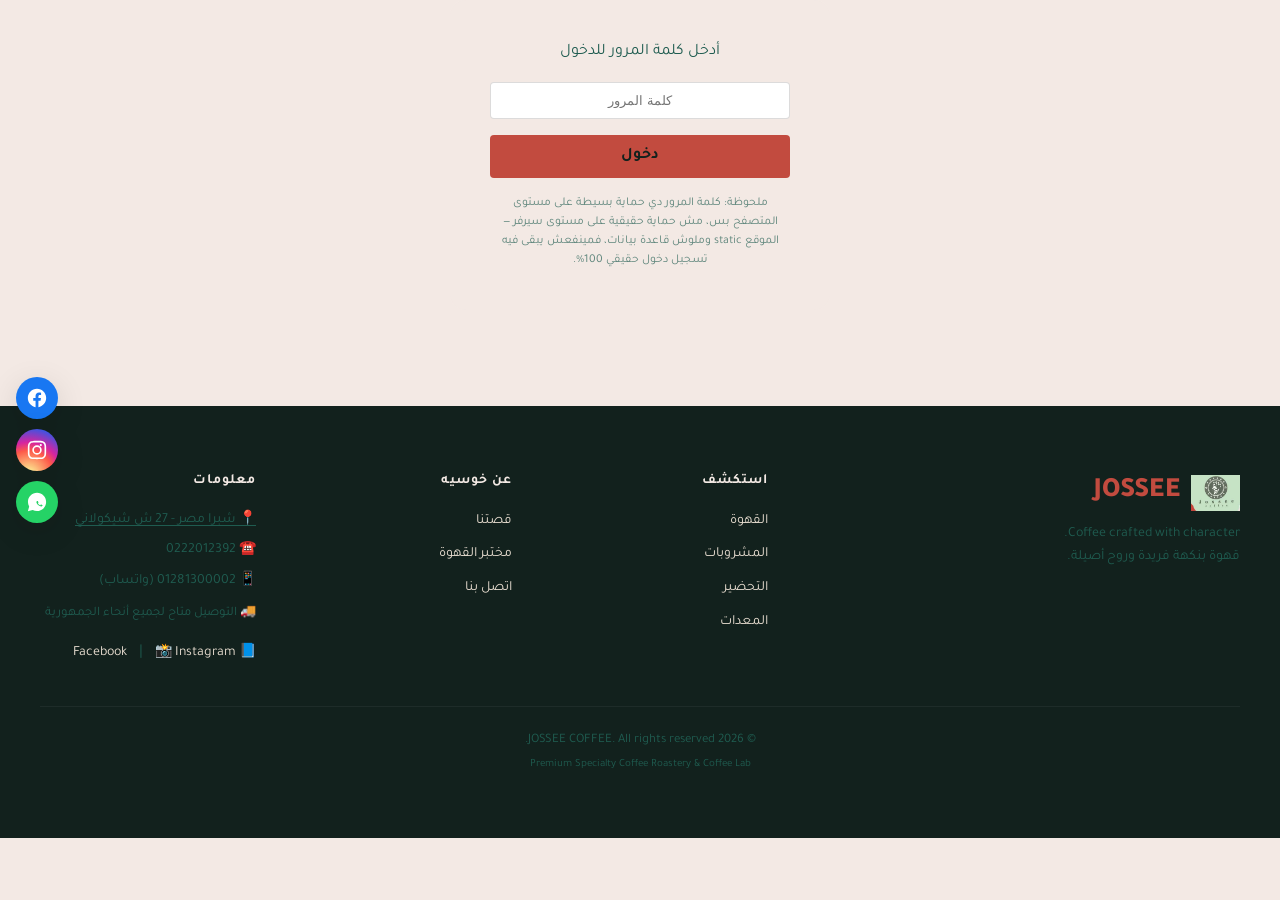
==== admin.html @ 34563fc8 "Add files via upload" ====
<!DOCTYPE html>
<html lang="ar" dir="rtl">
<head>
<!DOCTYPE html>
<html lang="ar" dir="rtl">
<head>
    <meta charset="UTF-8">
    <meta name="viewport" content="width=device-width, initial-scale=1.0">
    <title>لوحة تحكم العروض — JOSSEE COFFEE</title>
    <meta name="description" content="لوحة تحكم داخلية لإدارة بانرات العروض">
    <meta name="theme-color" content="#1F5C50">
    <!-- iOS "Add to Home Screen" support — Safari ignores the web manifest for
         standalone/status-bar behavior, so these are required separately. -->
    <meta name="apple-mobile-web-app-capable" content="yes">
    <meta name="apple-mobile-web-app-status-bar-style" content="black-translucent">
    <meta name="apple-mobile-web-app-title" content="Jossee Coffee">
    <meta name="mobile-web-app-capable" content="yes">
    <link rel="manifest" href="manifest.json">
    <link rel="icon" type="image/png" href="assets/jossee-icon-192.png">
    <link rel="apple-touch-icon" href="assets/jossee-icon-192.png">

    <!-- Open Graph / Social Sharing -->
    <meta property="og:title" content="JOSSEE COFFEE — قهوة مختصة">
    <meta property="og:description" content="قهوة مختصة عالية الجودة من أفضل المزارع العالمية. من الحبة إلى الفنجان.">
    <meta property="og:image" content="https://mohamedelghtrefy2024-jpg.github.io/jossee-website/assets/jossee-hero-cup.jpg">
    <meta property="og:url" content="https://mohamedelghtrefy2024-jpg.github.io/jossee-website/">
    <meta property="og:type" content="website">
    <meta property="og:locale" content="ar_AR">
    <meta name="twitter:card" content="summary_large_image">
    <meta name="twitter:title" content="JOSSEE COFFEE">
    <meta name="twitter:description" content="قهوة مختصة عالية الجودة">
    <meta name="twitter:image" content="https://mohamedelghtrefy2024-jpg.github.io/jossee-website/assets/jossee-hero-cup.jpg">

    <!-- Structured Data — Local Business -->
    <script type="application/ld+json">
    {
      "@context": "https://schema.org/",
      "@type": "LocalBusiness",
      "name": "Jossee Coffee",
      "image": "https://mohamedelghtrefy2024-jpg.github.io/jossee-website/assets/jossee-logo.png",
      "description": "قهوة مختصة عالية الجودة من أفضل المزارع العالمية",
      "address": {
        "@type": "PostalAddress",
        "streetAddress": "27 ش شيكولاني",
        "addressLocality": "شبرا مصر",
        "addressRegion": "القاهرة",
        "addressCountry": "EG"
      },
      "telephone": "+20222012392",
      "url": "https://mohamedelghtrefy2024-jpg.github.io/jossee-website/",
      "sameAs": [
        "https://www.facebook.com/JosseeCoffee",
        "https://www.instagram.com/josseecoffee/"
      ]
    }
    </script>
    <link rel="preconnect" href="https://fonts.googleapis.com">
    <link rel="preconnect" href="https://fonts.gstatic.com" crossorigin>
    <link href="https://fonts.googleapis.com/css2?family=Tajawal:wght@300;400;700;800;900&family=Playfair+Display:ital,wght@0,400;0,700;0,900;1,400&family=Inter:wght@300;400;500;600;700&display=swap" rel="stylesheet">
    
    <meta name="robots" content="noindex, nofollow">
    <link rel="stylesheet" href="css/style.css">
</head>
<body>
    <div id="installBanner" class="install-banner" role="region" aria-label="تثبيت التطبيق" hidden>
        <div class="install-banner-inner">
            <img src="assets/jossee-icon-192.png" alt="" class="install-banner-icon">
            <div class="install-banner-text">
                <strong id="installBannerTitle">ثبّت تطبيق Jossee Coffee</strong>
                <span id="installBannerSubtitle">وصول أسرع، وتجربة بملء الشاشة من غير المتصفح</span>
            </div>
            <button id="installBannerAction" class="install-banner-btn" type="button">تثبيت</button>
            <button id="installBannerClose" class="install-banner-close" type="button" aria-label="إغلاق">✕</button>
        </div>
    </div>
    <div class="social-float" role="complementary" aria-label="تابعنا على السوشيال ميديا">
        <a href="https://www.facebook.com/JosseeCoffee" target="_blank" rel="noopener" class="social-float-btn social-fb" aria-label="صفحتنا على فيسبوك">
            <svg viewBox="0 0 24 24" width="22" height="22" fill="currentColor" aria-hidden="true"><path d="M22 12.06C22 6.5 17.52 2 12 2S2 6.5 2 12.06c0 5 3.66 9.15 8.44 9.94v-7.03H7.9v-2.91h2.54V9.85c0-2.5 1.49-3.89 3.77-3.89 1.09 0 2.23.2 2.23.2v2.45h-1.26c-1.24 0-1.63.77-1.63 1.56v1.89h2.78l-.44 2.91h-2.34V22c4.78-.79 8.44-4.94 8.44-9.94z"/></svg>
        </a>
        <a href="https://www.instagram.com/josseecoffee/" target="_blank" rel="noopener" class="social-float-btn social-ig" aria-label="صفحتنا على انستجرام">
            <svg viewBox="0 0 24 24" width="22" height="22" fill="currentColor" aria-hidden="true"><path d="M12 2c-2.72 0-3.06.01-4.12.06-1.06.05-1.79.22-2.43.47-.66.26-1.22.6-1.77 1.16-.56.55-.9 1.11-1.16 1.77-.25.64-.42 1.37-.47 2.43C2 8.94 2 9.28 2 12s.01 3.06.06 4.12c.05 1.06.22 1.79.47 2.43.26.66.6 1.22 1.16 1.77.55.56 1.11.9 1.77 1.16.64.25 1.37.42 2.43.47C8.94 22 9.28 22 12 22s3.06-.01 4.12-.06c1.06-.05 1.79-.22 2.43-.47.66-.26 1.22-.6 1.77-1.16.56-.55.9-1.11 1.16-1.77.25-.64.42-1.37.47-2.43.05-1.06.06-1.4.06-4.12s-.01-3.06-.06-4.12c-.05-1.06-.22-1.79-.47-2.43-.26-.66-.6-1.22-1.16-1.77-.55-.56-1.11-.9-1.77-1.16-.64-.25-1.37-.42-2.43-.47C15.06 2.01 14.72 2 12 2zm0 1.8c2.67 0 2.99.01 4.04.06.98.04 1.5.21 1.86.35.47.18.8.4 1.15.75.35.35.57.68.75 1.15.14.36.31.88.35 1.86.05 1.05.06 1.37.06 4.04s-.01 2.99-.06 4.04c-.04.98-.21 1.5-.35 1.86-.18.47-.4.8-.75 1.15-.35.35-.68.57-1.15.75-.36.14-.88.31-1.86.35-1.05.05-1.37.06-4.04.06s-2.99-.01-4.04-.06c-.98-.04-1.5-.21-1.86-.35-.47-.18-.8-.4-1.15-.75-.35-.35-.57-.68-.75-1.15-.14-.36-.31-.88-.35-1.86C3.81 14.99 3.8 14.67 3.8 12s.01-2.99.06-4.04c.04-.98.21-1.5.35-1.86.18-.47.4-.8.75-1.15.35-.35.68-.57 1.15-.75.36-.14.88-.31 1.86-.35C9.01 3.81 9.33 3.8 12 3.8zm0 3.05a5.15 5.15 0 100 10.3 5.15 5.15 0 000-10.3zm0 8.5a3.35 3.35 0 110-6.7 3.35 3.35 0 010 6.7zm5.35-8.7a1.2 1.2 0 11-2.4 0 1.2 1.2 0 012.4 0z"/></svg>
        </a>
        <a href="https://wa.me/201281300002" target="_blank" rel="noopener" class="social-float-btn social-wa" aria-label="تواصل معنا على واتساب">
            <svg viewBox="0 0 24 24" width="22" height="22" fill="currentColor" aria-hidden="true"><path d="M12.04 2C6.58 2 2.13 6.45 2.13 11.91c0 1.75.46 3.45 1.32 4.95L2.05 22l5.25-1.38a9.9 9.9 0 004.74 1.2h.01c5.46 0 9.9-4.45 9.9-9.91C21.95 6.45 17.5 2 12.04 2zm5.8 14a1.6 1.6 0 01-1.1.8c-.29.06-.66.1-1.94-.42-1.63-.65-2.68-2.3-2.76-2.4-.08-.11-.66-.87-.66-1.66 0-.79.42-1.18.57-1.34.15-.16.32-.2.43-.2.11 0 .21 0 .3.01.1 0 .23-.04.36.27.13.32.44 1.1.48 1.18.04.08.06.18.01.29-.05.11-.08.18-.16.28-.08.1-.17.22-.24.29-.08.08-.17.17-.07.33.1.16.44.72.94 1.17.65.58 1.19.76 1.35.85.16.08.26.07.35-.04.1-.11.42-.49.53-.66.11-.16.22-.14.37-.08.15.05.96.45 1.12.53.16.08.27.12.31.19.04.07.04.4-.09.79z"/></svg>
        </a>
    </div>

    <!-- ============================================================
       NAVIGATION
    <nav class="navbar" id="navbar" role="navigation" aria-label="Main navigation">
        <a href="/" class="navbar-logo" style="display:flex; align-items:center; gap:10px;">
            <img src="assets/jossee-logo.png" alt="Jossee Coffee" style="height:42px; width:auto; object-fit:contain;">
            <span style="font-family:var(--font-latin); font-weight:800; letter-spacing:1px;">JOSSEE</span>
        </a>
        <button class="nav-toggle" id="navToggle" aria-label="Toggle menu" aria-expanded="false">
            <span></span><span></span><span></span>
        </button>
        <button class="cart-nav-btn" id="cartNavBtn" aria-label="عرض السلة">
            🛒 <span class="cart-nav-badge" id="cartBadge" style="display:none;">0</span>
        </button>
        <ul class="nav-links" id="navLinks">
            <li><a href="index.html">الرئيسية</a></li>
            <li><a href="story.html">قصتنا</a></li>
            <li><a href="coffee.html">القهوة</a></li>
            <li><a href="brewing.html">التحضير</a></li>
            <li><a href="education.html">موسوعة القهوة</a></li>
            <li><a href="drinks.html">المشروبات</a></li>
            <li><a href="equipment.html">المعدات</a></li>
            <li><a href="lab.html">مختبر القهوة</a></li>

            <li>
                <button class="lang-toggle" onclick="toggleLanguage()" aria-label="Toggle language">
                    EN
                </button>
            </li>
        </ul>
    </nav>

    <section style="background: var(--cream); min-height: 70vh;">
        <div class="container" style="max-width: 900px;">
            <div style="text-align: center; margin-bottom: var(--space-xl);">
                <span class="section-label">ADMIN</span>
                <h2 class="section-title">إدارة بانرات العروض</h2>
                <p class="section-subtitle">أضف / عدّل / احذف عروض بن كذا سعره كذا اللي بتظهر في الصفحة الرئيسية</p>
            </div>

            <!-- Password gate -->
            <div id="adminGate" style="max-width: 380px; margin: 0 auto; background: var(--beige); padding: var(--space-xl); border-radius: var(--radius-lg); text-align: center;">
                <p style="margin-bottom: var(--space-md); color: var(--coffee-brown);">أدخل كلمة المرور للدخول</p>
                <input type="password" id="adminPassInput" placeholder="كلمة المرور" style="width: 100%; padding: 10px; border: 1px solid rgba(23,18,15,0.15); border-radius: var(--radius-sm); margin-bottom: var(--space-md); text-align: center;">
                <button id="adminLoginBtn" class="btn btn-primary" style="width: 100%; justify-content: center; padding: 12px;">دخول</button>
                <p id="adminGateMsg" style="color: #c0392b; font-size: 13px; margin-top: var(--space-sm); display: none;">كلمة المرور غلط</p>
                <p style="font-size: 12px; color: var(--coffee-brown); opacity: 0.7; margin-top: var(--space-md);">
                    ملحوظة: كلمة المرور دي حماية بسيطة على مستوى المتصفح بس، مش حماية حقيقية على مستوى سيرفر —
                    الموقع static وملوش قاعدة بيانات، فمينفعش يبقى فيه تسجيل دخول حقيقي 100%.
                </p>
            </div>

            <!-- Admin panel (shown after correct password) -->
            <div id="adminPanel" style="display: none;">
                <div style="background: #fff8ec; border: 1px solid rgba(212,163,54,0.35); border-radius: var(--radius-md); padding: var(--space-md); margin-bottom: var(--space-lg); font-size: 14px; line-height: 1.9;">
                    ⚠️ <strong>مهم:</strong> الموقع مستضاف بدون سيرفر (static)، يعني أي تعديل هنا بيتحفظ على <strong>متصفحك انت بس</strong>.
                    عشان العرض يظهر لكل الزوار، لازم بعد ما تخلص تعديل تدوس على زرار
                    <strong>"نسخ كود البيانات"</strong> تحت، وتحط الكود ده مكان محتوى ملف <code>js/banners.js</code> (الجزء الخاص بـ DEFAULT_BANNERS) وترفعه تاني على استضافة الموقع.
                </div>

                <div id="bannersList" style="display: flex; flex-direction: column; gap: var(--space-md); margin-bottom: var(--space-xl);"></div>

                <button id="addBannerBtn" class="btn btn-outline" style="width: 100%; justify-content: center; padding: 12px; margin-bottom: var(--space-lg);">+ إضافة عرض جديد</button>

                <div style="display: flex; gap: var(--space-md); flex-wrap: wrap;">
                    <button id="copyDataBtn" class="btn btn-primary" style="flex: 1; justify-content: center; padding: 14px;">📋 نسخ كود البيانات</button>
                    <button id="resetDataBtn" class="btn btn-outline" style="flex: 1; justify-content: center; padding: 14px;">استعادة الافتراضي</button>
                </div>
                <div id="copyMsg" style="text-align: center; color: var(--coffee-brown); margin-top: var(--space-sm); display: none;">✅ اتنسخ! الصق الكود مكان DEFAULT_BANNERS في js/banners.js</div>

                <div style="margin-top: var(--space-2xl); padding-top: var(--space-lg); border-top: 1px solid rgba(23,18,15,0.08);">
                    <h3 style="font-size: 16px; margin-bottom: var(--space-sm);">معاينة مباشرة</h3>
                    <div id="promoBannerSlot"></div>
                </div>
            </div>
        </div>
    </section>


    <footer class="footer" id="contact">
        <div class="container">
            <div class="footer-grid">
                <div>
                    <div class="footer-brand" style="display:flex; align-items:center; gap:10px;">
                        <img src="assets/jossee-logo.png" alt="Jossee Coffee" style="height:36px; width:auto; object-fit:contain;">
                        <span>JOSSEE</span>
                    </div>
                    <p class="footer-tagline">Coffee crafted with character.<br>قهوة بنكهة فريدة وروح أصيلة.</p>
                </div>
                <div>
                    <div class="footer-heading">استكشف</div>
                    <ul class="footer-links">
                        <li><a href="#coffee">القهوة</a></li>
                        <li><a href="#drinks">المشروبات</a></li>
                        <li><a href="#brewing">التحضير</a></li>
                        <li><a href="#equipment">المعدات</a></li>
                    </ul>
                </div>
                <div>
                    <div class="footer-heading">عن خوسيه</div>
                    <ul class="footer-links">
                        <li><a href="#story">قصتنا</a></li>
                        <li><a href="#lab">مختبر القهوة</a></li>
                        <li><a href="#contact">اتصل بنا</a></li>
                    </ul>
                </div>
                <div>
                    <div class="footer-heading">معلومات</div>
                    <ul class="footer-links">
                        <li style="font-size: 14px;"><a href="https://maps.app.goo.gl/hpzLYSwPvzUAKjPC9" target="_blank" rel="noopener" style="color: var(--coffee-brown); text-decoration: underline; text-underline-offset: 3px;">📍 شبرا مصر - 27 ش شيكولاني</a></li>
                        <li style="color: var(--coffee-brown); font-size: 14px;">☎️ 0222012392</li>
                        <li style="color: var(--coffee-brown); font-size: 14px;">
                            <a href="https://wa.me/201281300002" target="_blank" style="color: var(--coffee-brown);">📱 01281300002 (واتساب)</a>
                        </li>
                        <li style="color: var(--coffee-brown); font-size: 13px; margin-top: 4px;">🚚 التوصيل متاح لجميع أنحاء الجمهورية</li>
                        <li style="margin-top: var(--space-sm);">
                            <a href="https://www.facebook.com/JosseeCoffee" target="_blank" style="color: var(--sand); font-size: 14px;">📘 Facebook</a>
                            <span style="margin: 0 8px; color: var(--coffee-brown);">|</span>
                            <a href="https://www.instagram.com/josseecoffee/" target="_blank" style="color: var(--sand); font-size: 14px;">📸 Instagram</a>
                        </li>
                    </ul>
                </div>
            </div>
            <div class="footer-bottom">
                © 2026 JOSSEE COFFEE. All rights reserved.
                <span style="display: block; font-size: 11px; margin-top: var(--space-xs);">
                    Premium Specialty Coffee Roastery & Coffee Lab
                </span>
            </div>
        </div>
    </footer>

    <script src="js/banners.js"></script>
    <script src="js/admin.js"></script>
</body>
</html>
---- css/style.css ----
/* ============================================================
           JOSSEE COFFEE DESIGN SYSTEM — COMPLETE
           ============================================================ */
        
        :root {
            /* Colors — sampled directly from the real Jossee Coffee menu photos & logo
               (cover page teal, ribbon coral, cream card background, mint logo shield).
               Variable NAMES kept as-is (coffee-brown, gold-light, etc.) so nothing else
               in this file needs to change — only the real hex values underneath. */
            --espresso-black: #12211D;   /* darkest text / dark sections — was brown, now near-black teal */
            --deep-brown: #163A33;       /* deep teal panel bg */
            --dark-roast: #1B4D44;       /* mid-dark teal */
            --coffee-brown: #1F5C50;     /* PRIMARY BRAND COLOR — real teal from logo & cover page (109 uses) */
            --medium-roast: #4C8A7C;     /* lighter teal accent */
            --warm-cream: #D9C2A8;       /* warm neutral tan */
            --sand: #EADFD2;             /* soft cream-tan neutral */
            --beige: #F3E9E4;            /* cream background — sampled from menu card bg */
            --cream: #FBF7F3;            /* lightest cream background */
            --gold: #B4342E;             /* PRIMARY ACCENT / CTA — real coral-red from ribbon */
            --gold-light: #C24B3F;       /* accent hover / secondary highlight (22 uses) */
            --gold-dark: #8F241F;        /* darker accent for pressed states */
            --mint: #C6E3C7;             /* logo shield mint — used for soft badges only */
            --terracotta: #B35F35;       /* Italian-coffee category accent, sampled from menu header bars */
            
            /* Typography */
            --font-arabic: 'Tajawal', 'Cairo', 'Noto Sans Arabic', sans-serif;
            --font-latin: 'Playfair Display', 'Georgia', serif;
            --font-ui: 'Inter', -apple-system, sans-serif;
            
            /* Spacing */
            --space-xs: 4px;
            --space-sm: 8px;
            --space-md: 16px;
            --space-lg: 24px;
            --space-xl: 40px;
            --space-2xl: 64px;
            --space-3xl: 96px;
            
            /* Shadows */
            --shadow-sm: 0 2px 8px rgba(23, 18, 15, 0.08);
            --shadow-md: 0 8px 32px rgba(23, 18, 15, 0.12);
            --shadow-lg: 0 16px 64px rgba(23, 18, 15, 0.16);
            --shadow-xl: 0 32px 96px rgba(23, 18, 15, 0.24);
            
            /* Border Radius */
            --radius-sm: 4px;
            --radius-md: 8px;
            --radius-lg: 16px;
            --radius-xl: 24px;
            
            /* Transitions */
            --transition-fast: 200ms ease;
            --transition-medium: 400ms ease;
            --transition-slow: 600ms ease;
            --transition-extra-slow: 800ms ease;
        }
        
        /* Reset */
        * {
            margin: 0;
            padding: 0;
            box-sizing: border-box;
        }
        
        html {
            scroll-behavior: smooth;
        }
        
        body {
            font-family: var(--font-arabic);
            background: var(--beige);
            color: var(--espresso-black);
            line-height: 1.6;
            -webkit-font-smoothing: antialiased;
            -moz-osx-font-smoothing: grayscale;
            margin-top: var(--install-banner-offset, 0px);
            transition: margin-top 0.35s ease;
        }
        
        /* Typography */
        h1, h2, h3, h4, h5, h6 {
            font-weight: 800;
            letter-spacing: -0.02em;
            line-height: 1.2;
        }
        
        .latin-text {
            font-family: var(--font-latin);
            font-weight: 400;
        }
        
        .latin-text-bold {
            font-family: var(--font-latin);
            font-weight: 700;
        }
        
        a {
            text-decoration: none;
            color: inherit;
        }
        
        img {
            max-width: 100%;
            height: auto;
            display: block;
        }
        
        /* Scrollbar */
        ::-webkit-scrollbar {
            width: 8px;
        }
        ::-webkit-scrollbar-track {
            background: var(--beige);
        }
        ::-webkit-scrollbar-thumb {
            background: var(--coffee-brown);
            border-radius: 4px;
        }
        ::-webkit-scrollbar-thumb:hover {
            background: var(--dark-roast);
        }
        
        /* Selection */
        ::selection {
            background: var(--gold-light);
            color: var(--espresso-black);
        }
        
        /* ============================================================
           IMAGE TREATMENT
           ============================================================ */
        .coffee-image {
            border-radius: var(--radius-md);
            overflow: hidden;
            position: relative;
        }
        
        .coffee-image::after {
            content: '';
            position: absolute;
            inset: 0;
            background: linear-gradient(180deg, transparent 60%, rgba(23, 18, 15, 0.3) 100%);
            pointer-events: none;
        }
        
        .coffee-image img {
            transition: transform var(--transition-medium);
            width: 100%;
            height: 100%;
            object-fit: cover;
        }
        
        .coffee-image:hover img {
            transform: scale(1.03);
        }
        
        /* ============================================================
           HERO SECTION
           ============================================================ */
        .hero {
            min-height: 100vh;
            display: flex;
            align-items: center;
            position: relative;
            background: var(--espresso-black);
            color: var(--beige);
            overflow: hidden;
            padding: var(--space-2xl) var(--space-xl);
        }
        
        .hero-background {
            position: absolute;
            inset: 0;
            z-index: 0;
        }
        
        .hero-background img {
            width: 100%;
            height: 100%;
            object-fit: cover;
            opacity: 0.5;
        }
        
        .hero-background::after {
            content: '';
            position: absolute;
            inset: 0;
            background: linear-gradient(135deg, rgba(18, 33, 29, 0.92) 0%, rgba(18, 33, 29, 0.45) 100%);
        }
        
        .hero-content {
            position: relative;
            z-index: 1;
            max-width: 800px;
        }
        
        .hero-eyebrow {
            font-size: 14px;
            letter-spacing: 4px;
            text-transform: uppercase;
            color: var(--gold-light);
            margin-bottom: var(--space-md);
            font-weight: 700;
        }
        
        .hero-title {
            font-size: clamp(3rem, 8vw, 7rem);
            font-weight: 900;
            line-height: 0.9;
            margin-bottom: var(--space-md);
        }
        
        .hero-title .latin-text {
            display: block;
            font-size: clamp(2rem, 5vw, 4rem);
            font-weight: 400;
            color: var(--gold-light);
            letter-spacing: 8px;
        }
        
        .hero-subtitle {
            font-size: clamp(1.2rem, 2vw, 1.8rem);
            color: var(--sand);
            margin-bottom: var(--space-xl);
            max-width: 600px;
            font-weight: 300;
            line-height: 1.6;
        }
        
        .hero-cta-group {
            display: flex;
            gap: var(--space-md);
            flex-wrap: wrap;
        }
        
        /* ============================================================
           BUTTON SYSTEM
           ============================================================ */
        .btn {
            display: inline-flex;
            align-items: center;
            gap: var(--space-sm);
            padding: 16px 40px;
            border: none;
            border-radius: var(--radius-sm);
            font-family: var(--font-arabic);
            font-weight: 700;
            font-size: 16px;
            cursor: pointer;
            transition: all var(--transition-fast);
            text-decoration: none;
        }
        
        .btn-primary {
            background: var(--gold-light);
            color: var(--espresso-black);
        }
        
        .btn-primary:hover {
            background: var(--gold-dark);
            transform: translateY(-2px);
            box-shadow: var(--shadow-lg);
        }
        
        .btn-secondary {
            background: transparent;
            color: var(--beige);
            border: 2px solid var(--beige);
        }
        
        .btn-secondary:hover {
            background: var(--beige);
            color: var(--espresso-black);
        }
        
        .btn-outline {
            background: transparent;
            color: var(--coffee-brown);
            border: 2px solid var(--coffee-brown);
        }
        
        .btn-outline:hover {
            background: var(--coffee-brown);
            color: var(--beige);
        }
        
        .btn-sm {
            padding: 8px 20px;
            font-size: 13px;
        }
        
        .btn-lg {
            padding: 20px 48px;
            font-size: 18px;
        }
        
        /* ============================================================
           NAVIGATION
           ============================================================ */
        .navbar {
            position: fixed;
            top: var(--install-banner-offset, 0px);
            left: 0;
            right: 0;
            z-index: 1000;
            padding: var(--space-md) var(--space-xl);
            background: rgba(23, 18, 15, 0.95);
            backdrop-filter: blur(12px);
            display: flex;
            justify-content: space-between;
            align-items: center;
            border-bottom: 1px solid rgba(255, 255, 255, 0.05);
            transition: all var(--transition-medium), top 0.35s ease;
        }
        
        .navbar.scrolled {
            background: rgba(23, 18, 15, 0.98);
            box-shadow: var(--shadow-lg);
        }
        
        .navbar-logo {
            font-size: 24px;
            font-weight: 900;
            color: var(--beige);
            text-decoration: none;
            letter-spacing: 2px;
        }
        
        .navbar-logo span {
            color: var(--gold-light);
        }
        
        .nav-links {
            display: flex;
            gap: var(--space-lg);
            list-style: none;
            align-items: center;
        }
        
        .nav-links a {
            color: var(--sand);
            text-decoration: none;
            font-size: 14px;
            font-weight: 500;
            transition: color var(--transition-fast);
            letter-spacing: 0.5px;
        }
        
        .nav-links a:hover {
            color: var(--gold-light);
        }
        
        .nav-links .lang-toggle {
            background: none;
            border: 1px solid rgba(255,255,255,0.1);
            color: var(--sand);
            padding: 4px 12px;
            border-radius: var(--radius-sm);
            cursor: pointer;
            font-size: 12px;
            transition: all var(--transition-fast);
        }
        
        .nav-links .lang-toggle:hover {
            border-color: var(--gold-light);
            color: var(--gold-light);
        }
        
        .nav-toggle {
            display: none;
            flex-direction: column;
            gap: 5px;
            background: none;
            border: none;
            cursor: pointer;
            padding: 4px;
        }
        
        .nav-toggle span {
            display: block;
            width: 28px;
            height: 2px;
            background: var(--beige);
            transition: all var(--transition-fast);
        }
        
        .nav-toggle.active span:nth-child(1) {
            transform: rotate(45deg) translate(5px, 5px);
        }
        .nav-toggle.active span:nth-child(2) {
            opacity: 0;
        }
        .nav-toggle.active span:nth-child(3) {
            transform: rotate(-45deg) translate(5px, -5px);
        }
        
        /* ============================================================
           COFFEE CARDS
           ============================================================ */
        .coffee-card {
            background: var(--cream);
            border-radius: var(--radius-lg);
            overflow: hidden;
            transition: all var(--transition-medium);
            border: 1px solid rgba(23, 18, 15, 0.04);
            cursor: pointer;
        }
        
        .coffee-card:hover {
            transform: translateY(-8px);
            box-shadow: var(--shadow-lg);
            border-color: rgba(23, 18, 15, 0.08);
        }
        
        .coffee-card-image {
            height: 220px;
            overflow: hidden;
            position: relative;
        }
        
        .coffee-card-image img {
            width: 100%;
            height: 100%;
            object-fit: cover;
            transition: transform var(--transition-medium);
        }
        
        .coffee-card:hover .coffee-card-image img {
            transform: scale(1.05);
        }
        
        .coffee-card-content {
            padding: var(--space-lg);
        }
        
        .coffee-card-title {
            font-size: 20px;
            font-weight: 800;
            margin-bottom: var(--space-xs);
        }
        
        .coffee-card-origin {
            font-size: 14px;
            color: var(--coffee-brown);
            margin-bottom: var(--space-sm);
        }
        
        .coffee-card-tags {
            display: flex;
            flex-wrap: wrap;
            gap: var(--space-xs);
            margin-bottom: var(--space-md);
        }
        
        .coffee-tag {
            font-size: 11px;
            padding: 4px 12px;
            border-radius: 20px;
            background: rgba(90, 56, 40, 0.08);
            color: var(--coffee-brown);
            font-weight: 600;
        }
        
        .coffee-card-footer {
            display: flex;
            justify-content: space-between;
            align-items: center;
            padding-top: var(--space-md);
            border-top: 1px solid rgba(23, 18, 15, 0.06);
        }
        
        .coffee-card-price {
            font-size: 18px;
            font-weight: 800;
            color: var(--espresso-black);
        }
        
        .coffee-card-price small {
            font-weight: 400;
            font-size: 13px;
            color: var(--coffee-brown);
        }
        
        .coffee-card .btn-view {
            opacity: 0;
            transform: translateY(10px);
            transition: all var(--transition-fast);
        }
        
        .coffee-card:hover .btn-view {
            opacity: 1;
            transform: translateY(0);
        }
        
        /* ============================================================
           FLAVOR TAGS
           ============================================================ */
        .flavor-tag-chocolate { background: rgba(90, 56, 40, 0.15); color: #5A3828; }
        .flavor-tag-citrus { background: rgba(212, 168, 67, 0.2); color: #8A6A2B; }
        .flavor-tag-berry { background: rgba(139, 58, 98, 0.12); color: #8B3A62; }
        .flavor-tag-floral { background: rgba(120, 80, 140, 0.12); color: #6A4A7A; }
        .flavor-tag-nutty { background: rgba(180, 140, 100, 0.15); color: #8A6A4A; }
        .flavor-tag-spicy { background: rgba(180, 60, 30, 0.12); color: #A04020; }
        .flavor-tag-sweet { background: rgba(200, 160, 80, 0.15); color: #8A7A3A; }
        .flavor-tag-woody { background: rgba(120, 100, 80, 0.15); color: #6A5A4A; }
        .flavor-tag-earthy { background: rgba(100, 80, 60, 0.12); color: #5A4A3A; }
        
        /* ============================================================
           FLAVOR BARS
           ============================================================ */
        .flavor-bars {
            display: flex;
            flex-direction: column;
            gap: var(--space-sm);
            margin: var(--space-md) 0;
        }
        
        .flavor-bar {
            display: flex;
            align-items: center;
            gap: var(--space-md);
        }
        
        .flavor-bar-label {
            width: 100px;
            font-size: 13px;
            font-weight: 600;
            color: var(--coffee-brown);
        }
        
        .flavor-bar-track {
            flex: 1;
            height: 6px;
            background: rgba(23, 18, 15, 0.06);
            border-radius: 4px;
            overflow: hidden;
        }
        
        .flavor-bar-fill {
            height: 100%;
            border-radius: 4px;
            background: var(--coffee-brown);
            transition: width var(--transition-slow);
        }
        
        .flavor-bar-value {
            width: 30px;
            font-size: 13px;
            font-weight: 700;
            color: var(--espresso-black);
        }
        
        /* ============================================================
           SCROLL REVEAL
           ============================================================ */
        .scroll-reveal {
            opacity: 0;
            transform: translateY(40px);
            transition: all var(--transition-slow);
        }
        
        .scroll-reveal.visible {
            opacity: 1;
            transform: translateY(0);
        }
        
        /* ============================================================
           FOOTER
           ============================================================ */
        .footer {
            background: var(--espresso-black);
            color: var(--sand);
            padding: var(--space-2xl) var(--space-xl);
            margin-top: var(--space-3xl);
        }
        
        .footer-grid {
            display: grid;
            grid-template-columns: 2fr 1fr 1fr 1fr;
            gap: var(--space-xl);
            max-width: 1200px;
            margin: 0 auto;
        }
        
        .footer-brand {
            font-size: 28px;
            font-weight: 900;
            color: var(--beige);
            margin-bottom: var(--space-sm);
        }
        
        .footer-brand span {
            color: var(--gold-light);
        }
        
        .footer-tagline {
            color: var(--coffee-brown);
            font-size: 14px;
            max-width: 300px;
        }
        
        .footer-heading {
            color: var(--beige);
            font-size: 14px;
            font-weight: 700;
            letter-spacing: 1px;
            margin-bottom: var(--space-md);
        }
        
        .footer-links {
            list-style: none;
            display: flex;
            flex-direction: column;
            gap: var(--space-sm);
        }
        
        .footer-links a {
            color: var(--sand);
            text-decoration: none;
            font-size: 14px;
            transition: color var(--transition-fast);
        }
        
        .footer-links a:hover {
            color: var(--gold-light);
        }
        
        .footer-bottom {
            border-top: 1px solid rgba(255, 255, 255, 0.05);
            padding-top: var(--space-lg);
            margin-top: var(--space-xl);
            text-align: center;
            font-size: 13px;
            color: var(--coffee-brown);
        }
        
        /* ============================================================
           SECTIONS
           ============================================================ */
        section {
            padding: var(--space-3xl) var(--space-xl);
        }
        
        .section-label {
            color: var(--coffee-brown);
            font-weight: 700;
            letter-spacing: 2px;
            font-size: 14px;
            display: block;
            text-align: center;
        }
        
        .section-title {
            font-size: clamp(2rem, 4vw, 3rem);
            text-align: center;
            margin: var(--space-sm) 0 var(--space-md);
        }
        
        .section-subtitle {
            color: var(--coffee-brown);
            text-align: center;
            max-width: 600px;
            margin: 0 auto;
            font-size: 1.1rem;
        }
        
        /* ============================================================
           COFFEE LAB
           ============================================================ */
        .lab-card {
            background: rgba(255,255,255,0.04);
            padding: var(--space-xl);
            border-radius: var(--radius-md);
            border: 1px solid rgba(255,255,255,0.06);
            transition: all var(--transition-medium);
        }
        
        .lab-card:hover {
            background: rgba(255,255,255,0.06);
            transform: translateY(-4px);
            border-color: rgba(255,255,255,0.1);
        }
        
        .lab-icon {
            font-size: 32px;
            margin-bottom: var(--space-sm);
        }
        
        .lab-title {
            font-size: 18px;
            margin-bottom: var(--space-xs);
        }
        
        .lab-desc {
            color: var(--sand);
            font-size: 14px;
            margin-bottom: var(--space-md);
        }
        
        /* ============================================================
           BLEND BUILDER
           ============================================================ */
        .blend-bean-select {
            flex: 1;
            padding: 10px;
            background: rgba(255,255,255,0.06);
            color: var(--beige);
            border: 1px solid rgba(255,255,255,0.08);
            border-radius: var(--radius-sm);
            margin-right: var(--space-md);
            font-family: var(--font-arabic);
            font-size: 14px;
        }
        
        .blend-bean-select option {
            background: var(--espresso-black);
            color: var(--beige);
        }
        
        .blend-slider {
            flex: 1;
            height: 4px;
            -webkit-appearance: none;
            appearance: none;
            background: var(--coffee-brown);
            border-radius: 4px;
            outline: none;
        }
        
        .blend-slider::-webkit-slider-thumb {
            -webkit-appearance: none;
            appearance: none;
            width: 16px;
            height: 16px;
            border-radius: 50%;
            background: var(--gold-light);
            cursor: pointer;
        }
        
        .blend-slider::-moz-range-thumb {
            width: 16px;
            height: 16px;
            border-radius: 50%;
            background: var(--gold-light);
            cursor: pointer;
            border: none;
        }
        
        .blend-percentage {
            min-width: 50px;
            font-weight: 700;
            color: var(--gold-light);
            font-size: 16px;
        }
        
        .blend-remove {
            background: rgba(255,70,70,0.15);
            color: #FF6B6B;
            border: none;
            padding: 6px 12px;
            border-radius: var(--radius-sm);
            cursor: pointer;
            font-size: 12px;
            transition: all var(--transition-fast);
        }
        
        .blend-remove:hover {
            background: rgba(255,70,70,0.25);
        }
        
        /* ============================================================
           RESPONSIVE
           ============================================================ */
        @media (max-width: 1200px) {
            .footer-grid {
                grid-template-columns: 1fr 1fr 1fr;
            }
        }
        
        @media (max-width: 992px) {
            .hero-title {
                font-size: clamp(2.5rem, 10vw, 4rem);
            }
            .hero-title .latin-text {
                font-size: clamp(1.5rem, 5vw, 2.5rem);
            }
        }
        
        @media (max-width: 768px) {
            .nav-toggle {
                display: flex;
            }
            
            .nav-links {
                display: none;
                position: absolute;
                top: 100%;
                left: 0;
                right: 0;
                flex-direction: column;
                background: var(--espresso-black);
                padding: var(--space-lg);
                gap: var(--space-md);
                border-bottom: 1px solid rgba(255, 255, 255, 0.05);
            }
            
            .nav-links.open {
                display: flex;
            }
            
            .hero {
                padding: var(--space-xl) var(--space-md);
                min-height: 90vh;
            }
            
            .hero-title {
                font-size: clamp(2rem, 12vw, 3rem);
            }
            
            .hero-cta-group {
                flex-direction: column;
                width: 100%;
            }
            
            .hero-cta-group .btn {
                width: 100%;
                justify-content: center;
            }
            
            .navbar {
                padding: var(--space-sm) var(--space-md);
            }
            
            section {
                padding: var(--space-2xl) var(--space-md);
            }
            
            .footer-grid {
                grid-template-columns: 1fr;
                gap: var(--space-lg);
            }
            
            .coffee-card-image {
                height: 180px;
            }
            
            .flavor-bar-label {
                width: 70px;
                font-size: 12px;
            }
            
            .lab-card {
                padding: var(--space-lg);
            }
            
            #detailContent {
                grid-template-columns: 1fr !important;
            }
            
            #detailContent > div:first-child {
                height: 300px;
            }
        }
        
        @media (max-width: 480px) {
            .hero-title {
                font-size: clamp(1.8rem, 10vw, 2.5rem);
            }
            .hero-subtitle {
                font-size: 1rem;
            }
            .btn {
                padding: 12px 24px;
                font-size: 14px;
            }
            .coffee-card-title {
                font-size: 17px;
            }
        }
        
        /* ============================================================
           UTILITY CLASSES
           ============================================================ */
        .container {
            max-width: 1200px;
            margin: 0 auto;
        }
        
        .grid-2 {
            display: grid;
            grid-template-columns: 1fr 1fr;
            gap: var(--space-xl);
        }
        
        .grid-3 {
            display: grid;
            grid-template-columns: repeat(3, 1fr);
            gap: var(--space-lg);
        }
        
        .grid-4 {
            display: grid;
            grid-template-columns: repeat(4, 1fr);
            gap: var(--space-lg);
        }
        
        .text-center {
            text-align: center;
        }
        
        .text-coffee {
            color: var(--coffee-brown);
        }
        
        .text-gold {
            color: var(--gold-light);
        }
        
        .bg-beige {
            background: var(--beige);
        }
        
        .bg-cream {
            background: var(--cream);
        }
        
        .bg-espresso {
            background: var(--espresso-black);
            color: var(--beige);
        }
        
        .mt-lg {
            margin-top: var(--space-lg);
        }
        
        .mt-xl {
            margin-top: var(--space-xl);
        }
        
        .mb-lg {
            margin-bottom: var(--space-lg);
        }
        
        .mb-xl {
            margin-bottom: var(--space-xl);
        }
        
        .p-lg {
            padding: var(--space-lg);
        }
        
        .p-xl {
            padding: var(--space-xl);
        }
        
        .rounded {
            border-radius: var(--radius-md);
        }
        
        .rounded-lg {
            border-radius: var(--radius-lg);
        }
        
        .shadow {
            box-shadow: var(--shadow-md);
        }
        
        .border-coffee {
            border: 1px solid rgba(90, 56, 40, 0.12);
        }
        
        /* Reduced Motion */
        @media (prefers-reduced-motion: reduce) {
            *,
            *::before,
            *::after {
                animation-duration: 0.01ms !important;
                animation-iteration-count: 1 !important;
                transition-duration: 0.01ms !important;
            }
            .scroll-reveal {
                opacity: 1;
                transform: none;
            }
        }
        
        /* Animations */
        @keyframes fadeIn {
            from { opacity: 0; transform: translateY(20px); }
            to { opacity: 1; transform: translateY(0); }
        }
        
        @keyframes fadeInScale {
            from { opacity: 0; transform: scale(0.95); }
            to { opacity: 1; transform: scale(1); }
        }
        
        @keyframes shimmer {
            0% { background-position: 200% 0; }
            100% { background-position: -200% 0; }
        }
        
        .fade-in {
            animation: fadeIn 600ms ease forwards;
        }
        
        .fade-in-scale {
            animation: fadeInScale 400ms ease forwards;
        }
        
        /* Skeleton */
        .skeleton {
            background: linear-gradient(90deg, rgba(23, 18, 15, 0.04) 25%, rgba(23, 18, 15, 0.08) 50%, rgba(23, 18, 15, 0.04) 75%);
            background-size: 200% 100%;
            animation: shimmer 1.5s infinite;
            border-radius: var(--radius-sm);
        }
        
        /* Coffee Detail Modal */
        .coffee-detail-modal {
            position: fixed;
            inset: 0;
            z-index: 10000;
            background: rgba(23, 18, 15, 0.95);
            padding: var(--space-xl);
            overflow-y: auto;
            animation: fadeIn 400ms ease;
            display: none;
        }
        
        .coffee-detail-modal.active {
            display: flex;
            align-items: center;
            justify-content: center;
        }
        
        .coffee-detail-content {
            background: var(--beige);
            max-width: 900px;
            width: 100%;
            border-radius: var(--radius-lg);
            padding: var(--space-2xl);
            position: relative;
            max-height: 90vh;
            overflow-y: auto;
        }
        
        .coffee-detail-close {
            position: absolute;
            top: var(--space-lg);
            left: var(--space-lg);
            background: none;
            border: none;
            font-size: 32px;
            cursor: pointer;
            color: var(--coffee-brown);
            transition: all var(--transition-fast);
        }
        
        .coffee-detail-close:hover {
            transform: rotate(90deg);
        }
        
        /* Responsive grid for cards */
        .coffee-grid {
            display: grid;
            grid-template-columns: repeat(auto-fill, minmax(300px, 1fr));
            gap: var(--space-lg);
        }
        
        @media (max-width: 768px) {
            .coffee-grid {
                grid-template-columns: 1fr 1fr;
                gap: var(--space-md);
            }
        }
        
        @media (max-width: 480px) {
            .coffee-grid {
                grid-template-columns: 1fr;
            }
        }

        /* ============================================================
           ARABIC/RTL POLISH + IMAGE PERFORMANCE
           ============================================================ */
        [lang="ar"] { letter-spacing: 0; line-height: 1.8; }
        .rtl-flip { transform: scaleX(-1); }
        .lazy-image { opacity: 0; transition: opacity var(--transition-medium); }
        .lazy-image.loaded { opacity: 1; }
        .reduced-motion * { animation-duration: 0.01ms !important; transition-duration: 0.01ms !important; }

        /* ============================================================
           FLOATING SOCIAL BAR
           ============================================================ */
        .social-float {
            position: fixed;
            top: 50%;
            left: 16px;
            transform: translateY(-50%);
            z-index: 900;
            display: flex;
            flex-direction: column;
            gap: 10px;
        }
        .social-float-btn {
            width: 42px;
            height: 42px;
            border-radius: 50%;
            display: flex;
            align-items: center;
            justify-content: center;
            color: #fff;
            box-shadow: var(--shadow-md);
            transition: transform var(--transition-fast), box-shadow var(--transition-fast);
        }
        .social-float-btn:hover,
        .social-float-btn:focus-visible {
            transform: scale(1.12);
            box-shadow: var(--shadow-lg);
        }
        .social-fb { background: #1877F2; }
        .social-ig { background: radial-gradient(circle at 30% 110%, #fdf497 0%, #fdf497 5%, #fd5949 45%, #d6249f 60%, #285AEB 90%); }
        .social-wa { background: #25D366; }
        @media (max-width: 768px) {
            .social-float {
                left: auto;
                right: 12px;
                top: auto;
                bottom: 90px;
                transform: none;
            }
            .social-float-btn { width: 38px; height: 38px; }
        }

        /* ============================================================
           INSTALL / ADD-TO-HOME-SCREEN BANNER
           ============================================================ */
        .install-banner {
            position: fixed;
            top: 0;
            left: 0;
            right: 0;
            z-index: 2000;
            background: var(--coffee-brown);
            color: var(--cream);
            box-shadow: var(--shadow-lg);
            transform: translateY(-100%);
            transition: transform 0.35s ease;
        }
        .install-banner.show { transform: translateY(0); }
        .install-banner-inner {
            max-width: 900px;
            margin: 0 auto;
            display: flex;
            align-items: center;
            gap: var(--space-sm);
            padding: 10px var(--space-md);
        }
        .install-banner-icon {
            width: 36px;
            height: 36px;
            border-radius: 9px;
            flex-shrink: 0;
            object-fit: cover;
        }
        .install-banner-text {
            display: flex;
            flex-direction: column;
            flex: 1;
            min-width: 0;
            line-height: 1.35;
        }
        .install-banner-text strong { font-size: 13.5px; }
        .install-banner-text span { font-size: 12px; opacity: 0.85; }
        .install-banner-btn {
            background: var(--gold);
            color: var(--cream);
            border: none;
            border-radius: var(--radius-sm);
            padding: 8px 16px;
            font-size: 13px;
            font-weight: 700;
            font-family: inherit;
            cursor: pointer;
            white-space: nowrap;
            flex-shrink: 0;
        }
        .install-banner-btn:hover { background: var(--gold-light); }
        .install-banner-close {
            background: transparent;
            border: none;
            color: var(--cream);
            opacity: 0.7;
            font-size: 16px;
            cursor: pointer;
            padding: 4px 6px;
            flex-shrink: 0;
        }
        .install-banner-close:hover { opacity: 1; }
        @media (max-width: 480px) {
            .install-banner-text span { display: none; }
        }

        /* ============================================================
           WISHLIST
           ============================================================ */
        .wishlist-btn {
            background: transparent;
            border: 2px solid var(--gold);
            color: var(--gold);
            padding: 10px 20px;
            border-radius: var(--radius-sm);
            cursor: pointer;
            transition: all var(--transition-fast);
            font-family: var(--font-arabic);
            font-size: 15px;
            font-weight: 700;
            width: 100%;
            margin-top: var(--space-sm);
        }
        .wishlist-btn.active { background: var(--gold); color: var(--cream); }
        .wishlist-btn:hover { transform: scale(1.02); }
        .wishlist-card-badge {
            position: absolute;
            top: 10px;
            left: 10px;
            z-index: 2;
            width: 34px;
            height: 34px;
            border-radius: 50%;
            background: rgba(255,255,255,0.85);
            display: flex;
            align-items: center;
            justify-content: center;
            font-size: 17px;
            cursor: pointer;
            transition: transform var(--transition-fast);
        }
        .wishlist-card-badge:hover { transform: scale(1.1); }
        .wishlist-card-badge.active { color: var(--gold); }

        /* ============================================================
           REVIEWS
           ============================================================ */
        .reviews-section { margin-top: var(--space-2xl); padding-top: var(--space-lg); border-top: 1px solid var(--sand); }
        .reviews-summary { display: flex; align-items: center; gap: var(--space-md); margin-bottom: var(--space-md); }
        .reviews-summary .avg { font-size: 32px; font-weight: 900; color: var(--gold); font-family: var(--font-latin); }
        .reviews-summary .stars-static { color: var(--gold); font-size: 16px; }
        .reviews-summary .count { font-size: 13px; color: var(--coffee-brown); }
        .star-rating { display: flex; gap: 6px; font-size: 26px; cursor: pointer; }
        .star-rating .star { color: #ddd; transition: color var(--transition-fast); }
        .review-form { background: var(--beige); padding: var(--space-md); border-radius: var(--radius-md); margin-bottom: var(--space-lg); }
        .review-form .form-group { margin-bottom: var(--space-md); display: flex; flex-direction: column; }
        .review-form label { font-weight: 700; margin-bottom: 6px; font-size: 13px; }
        .review-form textarea, .review-form input[type="text"] {
            padding: 10px; border: 1px solid rgba(23,18,15,0.15); border-radius: var(--radius-sm); font-family: var(--font-arabic); font-size: 14px;
        }
        .review-card { background: var(--cream); padding: var(--space-md); border-radius: var(--radius-md); margin-bottom: var(--space-md); border-right: 4px solid var(--gold); }
        .review-card .stars { color: var(--gold); font-size: 14px; margin-bottom: 4px; }
        .review-card p { font-size: 14px; line-height: 1.6; margin-bottom: 6px; }
        .review-card .reviewer { font-size: 12px; color: var(--coffee-brown); opacity: 0.8; }

        /* ============================================================
           RELATED COFFEES
           ============================================================ */
        .related-coffees { margin-top: var(--space-2xl); padding-top: var(--space-lg); border-top: 1px solid var(--sand); }
        .related-coffees h4 { font-size: 16px; margin-bottom: var(--space-md); font-weight: 700; }
        .related-grid { display: grid; grid-template-columns: repeat(auto-fit, minmax(130px, 1fr)); gap: var(--space-md); }
        .related-card { cursor: pointer; transition: transform var(--transition-fast); text-align: center; }
        .related-card:hover { transform: translateY(-4px); }
        .related-card img { width: 100%; height: 100px; object-fit: cover; border-radius: var(--radius-md); margin-bottom: 6px; }
        .related-card-name { font-size: 12.5px; font-weight: 700; }
        .related-card-origin { font-size: 11px; color: var(--coffee-brown); opacity: 0.8; }

        /* ============================================================
           TRUST / INFO BADGES
           ============================================================ */
        .trust-badges {
            display: grid;
            grid-template-columns: repeat(auto-fit, minmax(140px, 1fr));
            gap: var(--space-lg);
            max-width: 1000px;
            margin: 0 auto;
            padding: var(--space-xl) var(--space-md);
        }
        .trust-badge { text-align: center; }
        .trust-badge-number { font-size: 26px; font-weight: 900; color: var(--gold); font-family: var(--font-latin); margin-bottom: 4px; }
        .trust-badge-label { font-size: 12.5px; color: var(--coffee-brown); font-weight: 600; }

        /* ============================================================
           NEWSLETTER
           ============================================================ */
        .newsletter-form { display: flex; flex-direction: column; gap: var(--space-sm); max-width: 420px; margin: 0 auto; }
        .newsletter-form input {
            padding: 12px 16px; border-radius: var(--radius-sm); border: none; font-family: var(--font-arabic); font-size: 14px;
        }
        .newsletter-form .form-message { font-size: 12.5px; min-height: 16px; }
        .newsletter-form .form-message.success { color: var(--mint); }
        .newsletter-form .form-message.error { color: #F2B8B5; }
        @media (min-width: 600px) {
            .newsletter-form { flex-direction: row; }
            .newsletter-form input { flex: 1; }
        }

        /* ============================================================
           CART
           ============================================================ */
        .cart-nav-btn {
            position: relative;
            background: none;
            border: none;
            font-size: 22px;
            cursor: pointer;
            padding: 4px 8px;
            color: var(--beige);
        }
        .cart-nav-badge {
            position: absolute;
            top: -4px;
            inset-inline-end: -6px;
            background: var(--gold);
            color: #fff;
            font-size: 11px;
            font-weight: 800;
            min-width: 18px;
            height: 18px;
            border-radius: 9px;
            display: flex;
            align-items: center;
            justify-content: center;
            padding: 0 4px;
            font-family: var(--font-ui);
        }
        .cart-content { max-width: 520px; }
        .cart-item-row {
            display: flex;
            align-items: center;
            gap: var(--space-md);
            padding: var(--space-md) 0;
            border-bottom: 1px solid rgba(23,18,15,0.08);
        }
        .cart-item-row img { width: 64px; height: 64px; object-fit: cover; border-radius: var(--radius-sm); flex-shrink: 0; }
        .cart-item-info { flex: 1; min-width: 0; }
        .cart-item-name { font-weight: 700; font-size: 14px; }
        .cart-item-meta { font-size: 12px; color: var(--coffee-brown); opacity: 0.8; }
        .cart-qty-stepper { display: flex; align-items: center; gap: 8px; }
        .cart-qty-stepper button {
            width: 26px; height: 26px; border-radius: 50%; border: 1px solid var(--coffee-brown);
            background: transparent; color: var(--coffee-brown); font-size: 16px; cursor: pointer; line-height: 1;
        }
        .cart-item-remove { background: none; border: none; color: var(--gold); cursor: pointer; font-size: 18px; padding: 4px; }
        .cart-empty { text-align: center; padding: var(--space-2xl) 0; color: var(--coffee-brown); opacity: 0.7; }
        .cart-summary { padding-top: var(--space-md); }
        .cart-summary textarea {
            width: 100%; padding: 10px; border: 1px solid rgba(23,18,15,0.15); border-radius: var(--radius-sm);
            font-family: var(--font-arabic); font-size: 13px; margin: var(--space-sm) 0;
        }
        .cart-total-row { display: flex; justify-content: space-between; font-size: 18px; font-weight: 800; margin-bottom: var(--space-md); }
        .add-to-cart-row { display: flex; align-items: center; gap: var(--space-md); margin-top: var(--space-sm); }
        .add-to-cart-row .cart-qty-stepper { background: rgba(23,18,15,0.04); padding: 4px 10px; border-radius: var(--radius-sm); }
/* ============================================================
   PROMO BANNER (offers slider) — added for admin-editable offers
   ============================================================ */
.promo-banner {
    position: relative;
    max-width: 1100px;
    margin: 0 auto;
    border-radius: var(--radius-lg);
    overflow: hidden;
    box-shadow: 0 12px 32px rgba(23,18,15,0.14);
}
.promo-banner-track {
    position: relative;
    min-height: 260px;
}
.promo-slide {
    position: absolute;
    inset: 0;
    display: grid;
    grid-template-columns: 1fr 1fr;
    align-items: stretch;
    opacity: 0;
    visibility: hidden;
    transform: scale(1.02);
    transition: opacity 700ms ease, transform 900ms ease, visibility 0s linear 700ms;
    background: var(--espresso-black);
}
.promo-slide.active {
    opacity: 1;
    visibility: visible;
    transform: scale(1);
    transition: opacity 700ms ease, transform 900ms ease, visibility 0s linear 0s;
    position: relative;
}
.promo-slide-media { overflow: hidden; }
.promo-slide-media img {
    width: 100%; height: 100%; min-height: 260px; object-fit: cover;
    animation: promoKenBurns 8s ease-in-out infinite alternate;
}
@keyframes promoKenBurns {
    from { transform: scale(1); }
    to { transform: scale(1.12); }
}
.promo-slide-info {
    color: var(--beige);
    display: flex; flex-direction: column; justify-content: center;
    gap: 8px;
    padding: var(--space-xl);
}
.promo-slide-subtitle {
    color: var(--gold-light); font-weight: 700; letter-spacing: 1.5px; font-size: 12px;
    animation: promoFadeUp 700ms ease 100ms both;
}
.promo-slide-title {
    font-size: clamp(1.3rem, 2.6vw, 2rem); font-weight: 800; margin: 4px 0 8px;
    animation: promoFadeUp 700ms ease 200ms both;
}
.promo-slide-prices {
    display: flex; align-items: baseline; gap: 12px; margin-bottom: var(--space-md);
    animation: promoFadeUp 700ms ease 300ms both;
}
.promo-price-old { text-decoration: line-through; opacity: 0.6; font-size: 15px; }
.promo-price-new { font-size: 26px; font-weight: 900; color: var(--gold-light); }
.promo-slide-cta { align-self: flex-start; animation: promoFadeUp 700ms ease 400ms both; }
@keyframes promoFadeUp {
    from { opacity: 0; transform: translateY(10px); }
    to { opacity: 1; transform: translateY(0); }
}
.promo-banner-dots {
    position: absolute; bottom: 14px; left: 50%; transform: translateX(-50%);
    display: flex; gap: 8px; z-index: 2;
}
.promo-dot {
    width: 9px; height: 9px; border-radius: 50%; border: none;
    background: rgba(255,255,255,0.4); cursor: pointer; padding: 0;
    transition: background 200ms ease, transform 200ms ease;
}
.promo-dot.active { background: var(--gold-light); transform: scale(1.3); }
@media (max-width: 720px) {
    .promo-slide { grid-template-columns: 1fr; }
    .promo-slide-media img { min-height: 160px; }
    .promo-slide-info { padding: var(--space-lg); text-align: center; align-items: center; }
    .promo-slide-cta { align-self: center; }
}

/* Active nav link (multi-page site) */
.nav-links a.active {
    color: var(--gold-light);
    font-weight: 800;
    border-bottom: 2px solid var(--gold-light);
    padding-bottom: 4px;
}
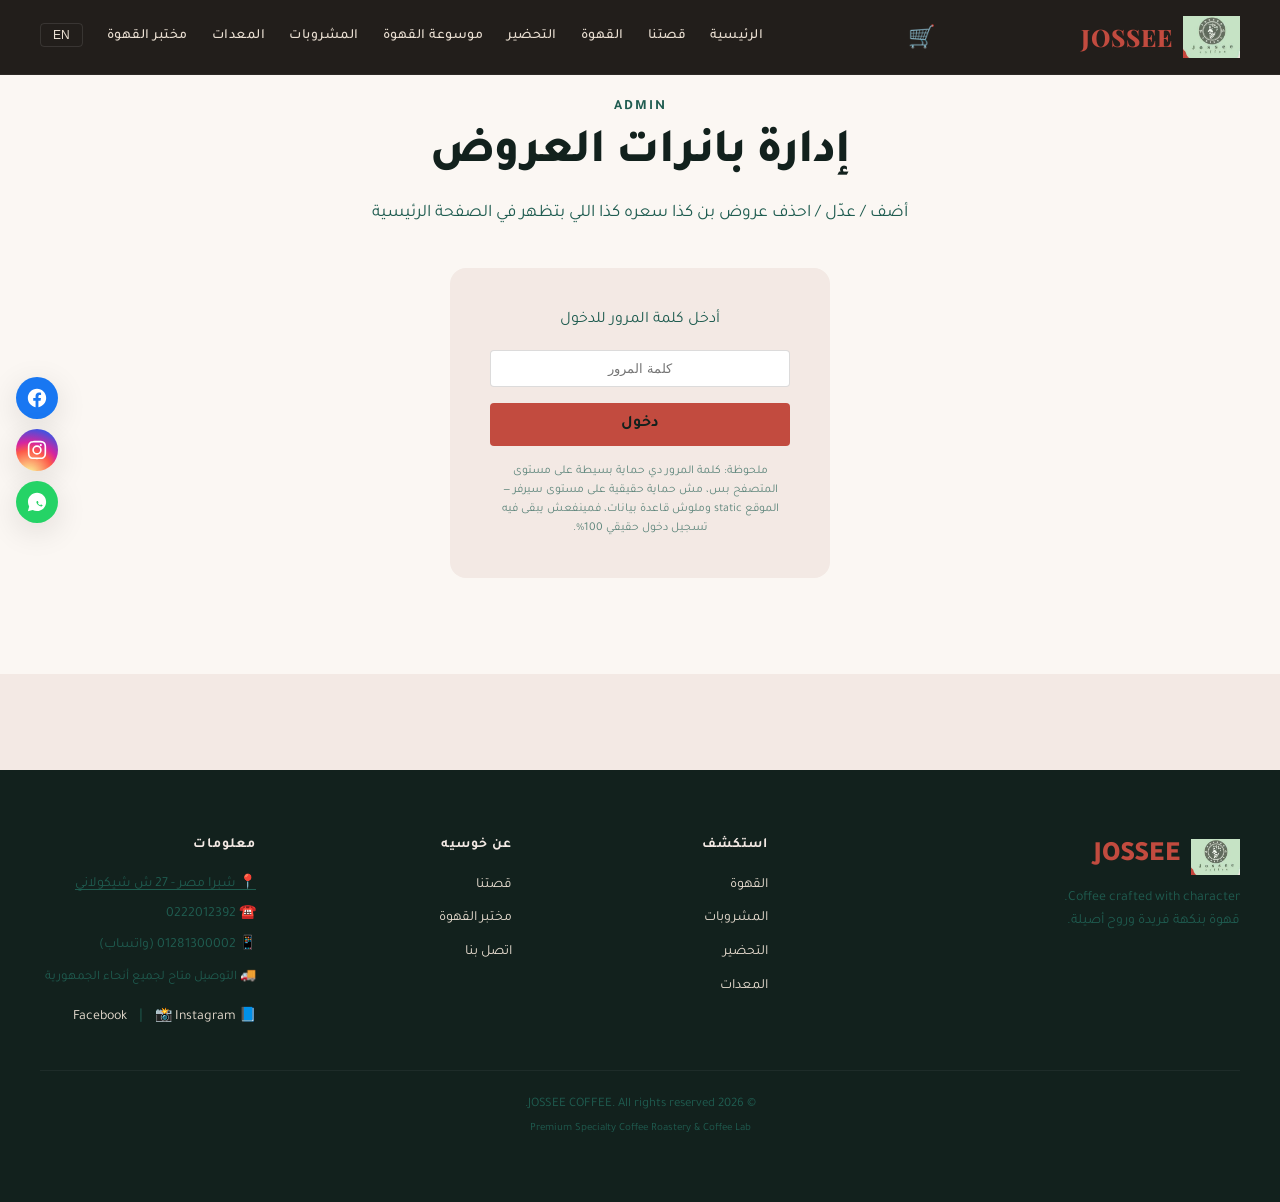
==== commit 2c3ef578: "Add files via upload" ====
--- a/admin.html
+++ b/admin.html
@@ -1,6 +1,3 @@
-<!DOCTYPE html>
-<html lang="ar" dir="rtl">
-<head>
 <!DOCTYPE html>
 <html lang="ar" dir="rtl">
 <head>
@@ -87,6 +84,7 @@
 
     <!-- ============================================================
        NAVIGATION
+    ============================================================ -->
     <nav class="navbar" id="navbar" role="navigation" aria-label="Main navigation">
         <a href="/" class="navbar-logo" style="display:flex; align-items:center; gap:10px;">
             <img src="assets/jossee-logo.png" alt="Jossee Coffee" style="height:42px; width:auto; object-fit:contain;">
